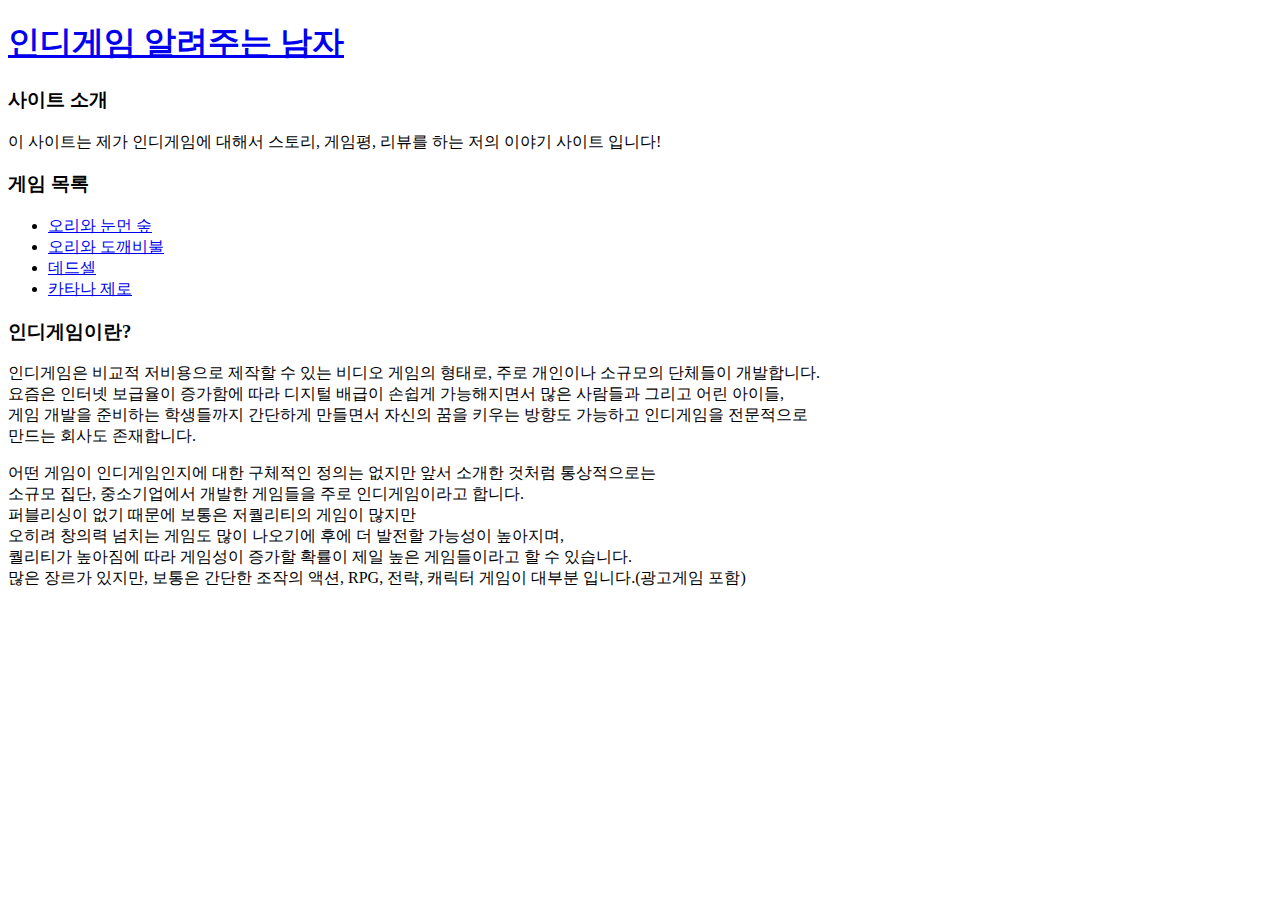
==== index.html @ e9595cd7 "Add files via upload" ====
<!DOCTYPE html>
<html dir="ltr" lang="ko">
<head>
    <meta charset="UTF-8">
    <meta http-equiv="X-UA-Compatible" content="IE=edge">
    <meta name="viewport" content="width=device-width, initial-scale=1.0">
    <title>인디게임 알려주는 남자</title>
    <style>
    body {
        background-image: url("");
        background-repeat: no-repeat;
        background-size: 80%;
    }
    </style>
</head>
<body>
    <h1><a href = "index.html">인디게임 알려주는 남자</a></h1>
    <h3>사이트 소개</h3>
    <p>이 사이트는 제가 인디게임에 대해서 스토리, 게임평, 리뷰를 하는 저의 이야기 사이트 입니다!</p>
    <h3>게임 목록</h3>
    <ul>
        <li><a href = "oriforest.html">오리와 눈먼 숲</a></li>
        <li><a href = "oriwisps.html">오리와 도깨비불</a></li>
        <li><a href = "deadsell.html">데드셀</a></li>
        <li><a href = "katanazero.html">카타나 제로</a></li>
    </ul>
    <h3>인디게임이란?</h3>
    <p>인디게임은 비교적 저비용으로 제작할 수 있는 비디오 게임의 형태로, 주로 개인이나 소규모의 단체들이 개발합니다.<br>
        요즘은 인터넷 보급율이 증가함에 따라 디지털 배급이 손쉽게 가능해지면서 많은 사람들과 그리고 어린 아이들, <br>
        게임 개발을 준비하는 학생들까지 간단하게 만들면서 자신의 꿈을 키우는 방향도 가능하고 인디게임을 전문적으로<br> 
        만드는 회사도 존재합니다.
    </p>
    <p>어떤 게임이 인디게임인지에 대한 구체적인 정의는 없지만 앞서 소개한 것처럼 통상적으로는<br>
        소규모 집단, 중소기업에서 개발한 게임들을 주로 인디게임이라고 합니다. <br>
        퍼블리싱이 없기 때문에 보통은 저퀄리티의 게임이 많지만 <br>
        오히려 창의력 넘치는 게임도 많이 나오기에 후에 더 발전할 가능성이 높아지며, <br>
        퀄리티가 높아짐에 따라 게임성이 증가할 확률이 제일 높은 게임들이라고 할 수 있습니다. <br>
        많은 장르가 있지만, 보통은 간단한 조작의 액션, RPG, 전략, 캐릭터 게임이 대부분 입니다.(광고게임 포함)
    </p>
    <!--Start of Tawk.to Script-->
<script type="text/javascript">
    var Tawk_API=Tawk_API||{}, Tawk_LoadStart=new Date();
    (function(){
    var s1=document.createElement("script"),s0=document.getElementsByTagName("script")[0];
    s1.async=true;
    s1.src='https://embed.tawk.to/6314ac2854f06e12d892a7b6/1gc4c10b4';
    s1.charset='UTF-8';
    s1.setAttribute('crossorigin','*');
    s0.parentNode.insertBefore(s1,s0);
    })();
    </script>
    <!--End of Tawk.to Script-->
</body>
</html>
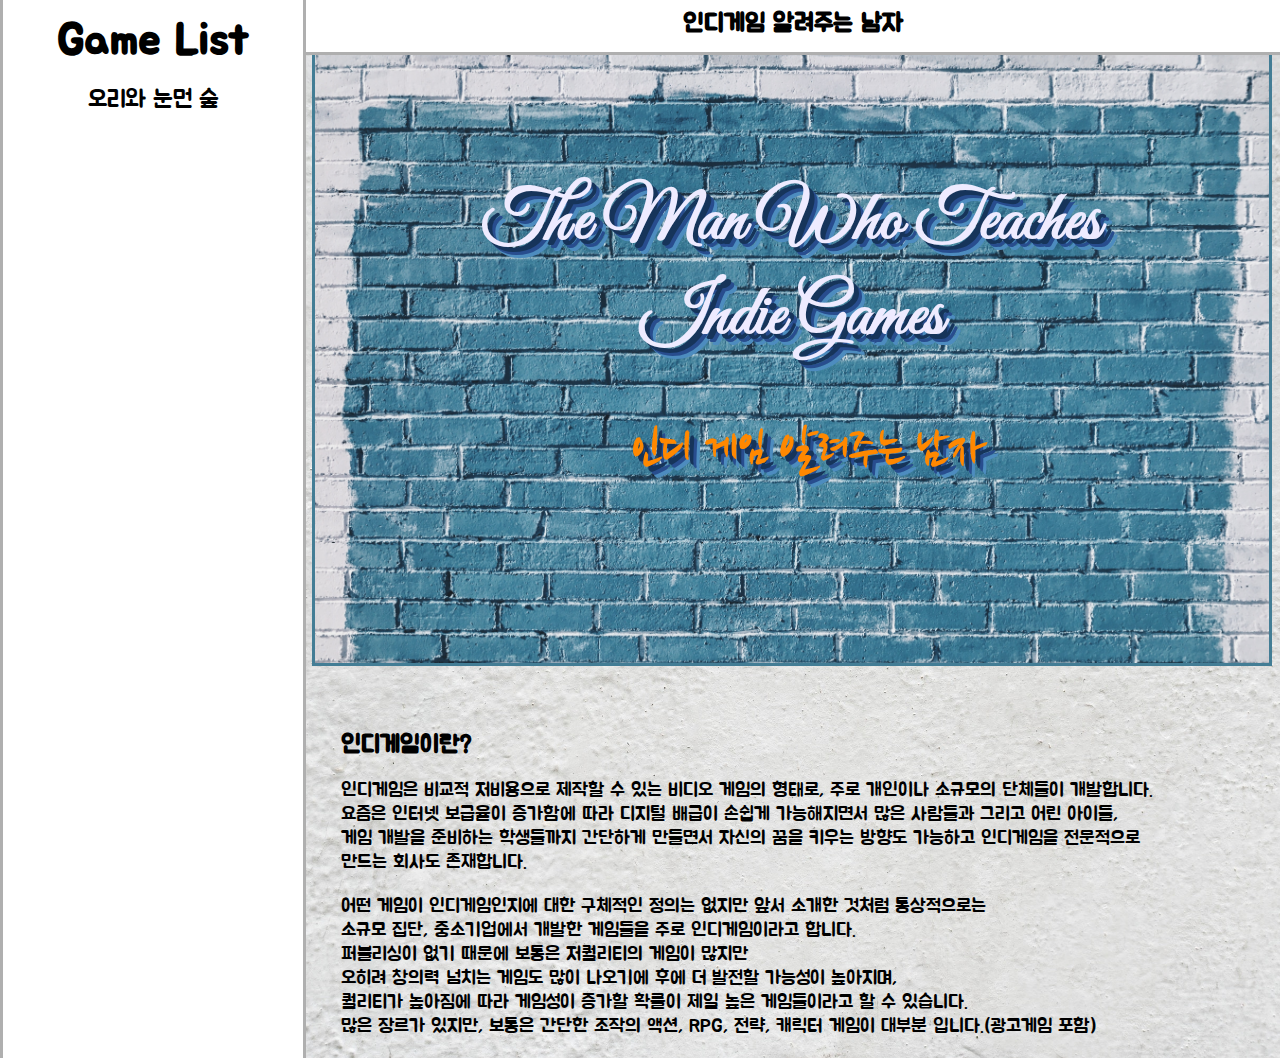
==== commit e4bb1660: "Add files via upload" ====
--- a/index.html
+++ b/index.html
@@ -1,54 +1,49 @@
 <!DOCTYPE html>
-<html dir="ltr" lang="ko">
-<head>
-    <meta charset="UTF-8">
-    <meta http-equiv="X-UA-Compatible" content="IE=edge">
-    <meta name="viewport" content="width=device-width, initial-scale=1.0">
-    <title>인디게임 알려주는 남자</title>
-    <style>
-    body {
-        background-image: url("");
-        background-repeat: no-repeat;
-        background-size: 80%;
-    }
-    </style>
+<html dir = "ltr" lang="ko">
+    <head>
+        <meta charset="UTF-8">
+         <!-- Google tag (gtag.js) -->
+        <script async src="https://www.googletagmanager.com/gtag/js?id=G-BXKY7Z20WE"></script>
+        <script>
+            window.dataLayer = window.dataLayer || [];
+            function gtag(){dataLayer.push(arguments);}
+            gtag('js', new Date());
+            gtag('config', 'G-BXKY7Z20WE');
+        </script>
+        <meta http-equiv="X-UA-Compatible" content="IE=edge">
+        <meta name="viewport" content="width=device-width, initial-scale=1.0">
+        <link href="mainground.css" rel="stylesheet">
+        <title>인디게임 알려주는 남자</title>
+        <div class = "main">
+            <h4><a href="index.html">인디게임 알려주는 남자</a></h4>
+        </div>
+        <nav>
+            <h6>Game List</h6>
+            <ul id = "example2" class = "menu">
+                <li><a href="oriforest.html">오리와 눈먼 숲</a></li>
+            </ul>
+        </nav>
+         <h1><a class = "Mainbanner" href = "index.html">The Man Who Teaches Indie Games</a><br><p style = "font-size :4vw">인디 게임 알려주는 남자</p></h1>
+        <style>
+           @import url('https://fonts.googleapis.com/css2?family=Great+Vibes&display=swap');
+           @import url('https://fonts.googleapis.com/css2?family=Nanum+Brush+Script&display=swap');
+           @import url('https://fonts.googleapis.com/css2?family=Jua&display=swap');
+        </style>
 </head>
+
 <body>
-    <h1><a href = "index.html">인디게임 알려주는 남자</a></h1>
-    <h3>사이트 소개</h3>
-    <p>이 사이트는 제가 인디게임에 대해서 스토리, 게임평, 리뷰를 하는 저의 이야기 사이트 입니다!</p>
-    <h3>게임 목록</h3>
-    <ul>
-        <li><a href = "oriforest.html">오리와 눈먼 숲</a></li>
-        <li><a href = "oriwisps.html">오리와 도깨비불</a></li>
-        <li><a href = "deadsell.html">데드셀</a></li>
-        <li><a href = "katanazero.html">카타나 제로</a></li>
-    </ul>
-    <h3>인디게임이란?</h3>
-    <p>인디게임은 비교적 저비용으로 제작할 수 있는 비디오 게임의 형태로, 주로 개인이나 소규모의 단체들이 개발합니다.<br>
-        요즘은 인터넷 보급율이 증가함에 따라 디지털 배급이 손쉽게 가능해지면서 많은 사람들과 그리고 어린 아이들, <br>
-        게임 개발을 준비하는 학생들까지 간단하게 만들면서 자신의 꿈을 키우는 방향도 가능하고 인디게임을 전문적으로<br> 
-        만드는 회사도 존재합니다.
-    </p>
-    <p>어떤 게임이 인디게임인지에 대한 구체적인 정의는 없지만 앞서 소개한 것처럼 통상적으로는<br>
-        소규모 집단, 중소기업에서 개발한 게임들을 주로 인디게임이라고 합니다. <br>
-        퍼블리싱이 없기 때문에 보통은 저퀄리티의 게임이 많지만 <br>
-        오히려 창의력 넘치는 게임도 많이 나오기에 후에 더 발전할 가능성이 높아지며, <br>
-        퀄리티가 높아짐에 따라 게임성이 증가할 확률이 제일 높은 게임들이라고 할 수 있습니다. <br>
-        많은 장르가 있지만, 보통은 간단한 조작의 액션, RPG, 전략, 캐릭터 게임이 대부분 입니다.(광고게임 포함)
-    </p>
-    <!--Start of Tawk.to Script-->
-<script type="text/javascript">
-    var Tawk_API=Tawk_API||{}, Tawk_LoadStart=new Date();
-    (function(){
-    var s1=document.createElement("script"),s0=document.getElementsByTagName("script")[0];
-    s1.async=true;
-    s1.src='https://embed.tawk.to/6314ac2854f06e12d892a7b6/1gc4c10b4';
-    s1.charset='UTF-8';
-    s1.setAttribute('crossorigin','*');
-    s0.parentNode.insertBefore(s1,s0);
-    })();
-    </script>
-    <!--End of Tawk.to Script-->
+    <h2>인디게임이란?</h2>
+        <p>인디게임은 비교적 저비용으로 제작할 수 있는 비디오 게임의 형태로, 주로 개인이나 소규모의 단체들이 개발합니다.<br>
+            요즘은 인터넷 보급율이 증가함에 따라 디지털 배급이 손쉽게 가능해지면서 많은 사람들과 그리고 어린 아이들, <br>
+            게임 개발을 준비하는 학생들까지 간단하게 만들면서 자신의 꿈을 키우는 방향도 가능하고 인디게임을 전문적으로<br> 
+            만드는 회사도 존재합니다.
+        </p>
+        <p>어떤 게임이 인디게임인지에 대한 구체적인 정의는 없지만 앞서 소개한 것처럼 통상적으로는<br>
+            소규모 집단, 중소기업에서 개발한 게임들을 주로 인디게임이라고 합니다. <br>
+            퍼블리싱이 없기 때문에 보통은 저퀄리티의 게임이 많지만 <br>
+            오히려 창의력 넘치는 게임도 많이 나오기에 후에 더 발전할 가능성이 높아지며, <br>
+            퀄리티가 높아짐에 따라 게임성이 증가할 확률이 제일 높은 게임들이라고 할 수 있습니다. <br>
+            많은 장르가 있지만, 보통은 간단한 조작의 액션, RPG, 전략, 캐릭터 게임이 대부분 입니다.(광고게임 포함)
+        </p>
 </body>
 </html>--- a/mainground.css
+++ b/mainground.css
@@ -0,0 +1,98 @@
+body{
+    background-image:url("img/gameimg.jpg");
+    background-size: cover;
+    margin-left: 306px;
+}
+
+img.static{
+    position:static;
+}
+.Mainbanner{
+    color:rgb(238, 235, 255);
+    text-shadow: 5px 5px #16345A, 8px 8px #284D8E, 11px 11px #4D8CBF;
+    font-family: 'Great Vibes', cursive;
+}
+a{
+    color:black;
+    text-decoration:none;  
+}
+h1{
+    top:0;
+    margin-left: 0.5vw;
+    margin-bottom: 5vw;
+    padding:10vw;
+    background-image:url("img/gameimg4.jpg");
+    background-size:cover;
+    font-size:5.5vw;
+    border:3px solid rgb(67, 125, 149);
+    text-align: center;
+    color:rgb(255, 136, 0);
+    font-family: 'Nanum Brush Script', cursive;
+    text-shadow: 5px 5px #16345A, 8px 8px #284D8E, 11px 11px #4D8CBF;
+}
+h2, h3, p, img{
+    margin-left: 35px;
+}
+p{
+    font-size:120%;
+}
+h4{
+    top: 0;
+    margin-top:8px;
+    margin-bottom:0.5px;
+    font-size:25px;
+    text-align: center;
+}
+h6{ 
+    font-size:45px;
+    text-align:center;
+    margin-top:1vw;
+    margin-bottom:1vw;
+}
+.main{
+    position: fixed;
+    top: 0vw;
+    /* width: 100% */
+    left: 306px;
+    right: 0;
+    padding-bottom: 1vw;
+    border-bottom:3px solid  rgb(175, 175, 175);
+    background-color: rgb(255, 255, 255);
+}
+nav{     
+    top:0;
+    left: 0;  
+    width:300px;
+    background-color: rgb(255, 255, 255);
+    border:3px solid  rgb(175, 175, 175);
+    border-top:none;
+    position:fixed; /*공중에 떠서 공간을 차지하지 않음*/
+    height:200%;    /*fixed를 해서 높이 100%가 가능해진다*/
+}
+#example2 {
+    padding-left: 0;
+}
+ 
+#example2 li {
+    list-style: none;
+}
+ul.li{
+    list-style-type: none;
+}
+html, body{
+    font-family: 'Jua', sans-serif;
+}
+.menu li a{
+   
+    text-align:center;
+    height:30px;
+    line-height:30px;
+    display:block;
+    padding:0 20px;
+    font-size:24px;
+    color:rgb(0, 0, 0);
+}
+.menu li a:hover{background-color:rgb(67, 125, 149); color:rgb(255, 136, 0);}
+iframe, img{
+    margin-right:40px;
+}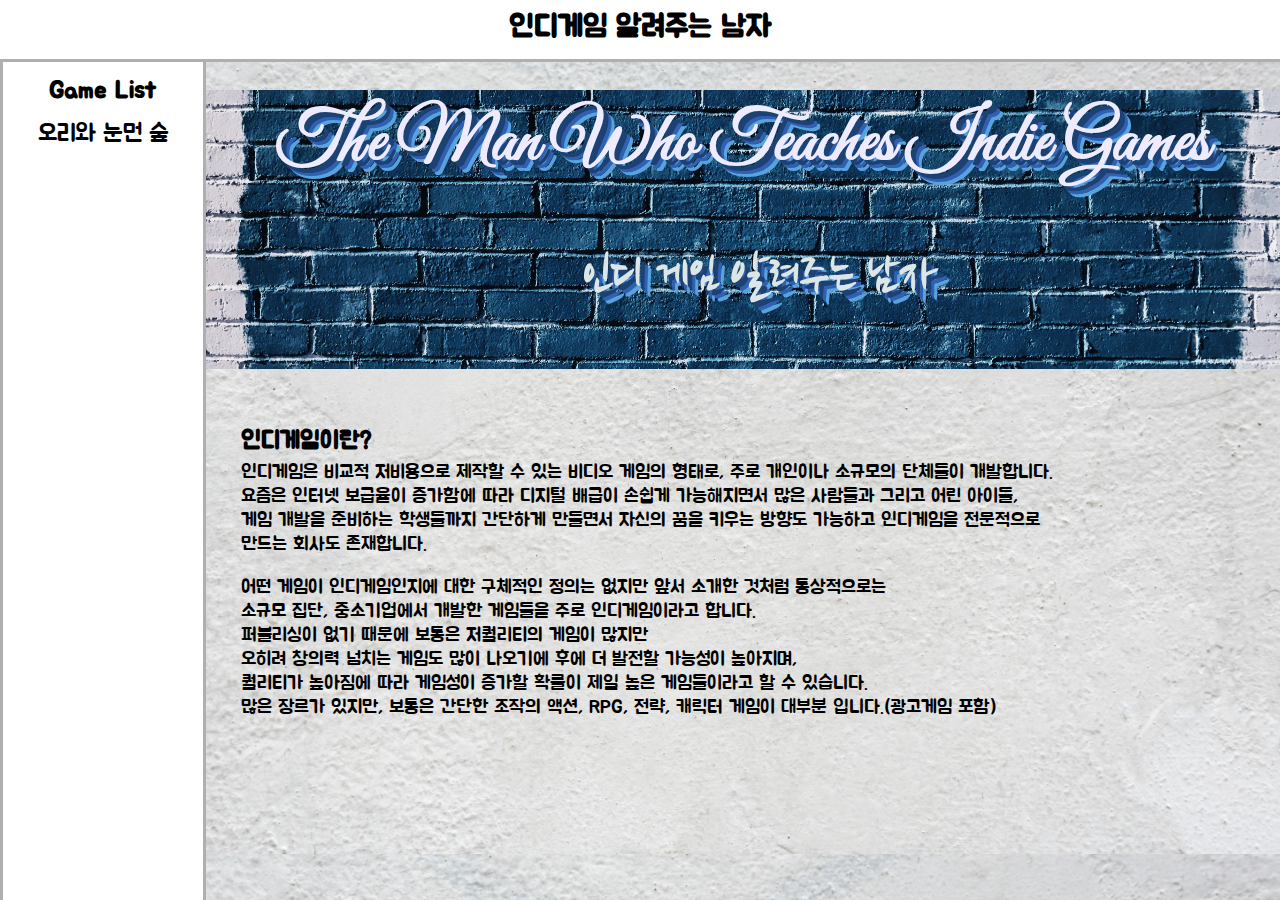
==== commit 4eb63c9a: "Add files via upload" ====
--- a/index.html
+++ b/index.html
@@ -14,15 +14,16 @@
         <meta name="viewport" content="width=device-width, initial-scale=1.0">
         <link href="mainground.css" rel="stylesheet">
         <title>인디게임 알려주는 남자</title>
+        <nav>
+            <h6><br></h6>
+            <ul id = "example2" class = "menu">
+                <li><h6>Game List</h6></li>
+                <li><a href="oriforest.html">오리와 눈먼 숲</a></li>
+            </ul>
+        </nav>
         <div class = "main">
             <h4><a href="index.html">인디게임 알려주는 남자</a></h4>
         </div>
-        <nav>
-            <h6>Game List</h6>
-            <ul id = "example2" class = "menu">
-                <li><a href="oriforest.html">오리와 눈먼 숲</a></li>
-            </ul>
-        </nav>
          <h1><a class = "Mainbanner" href = "index.html">The Man Who Teaches Indie Games</a><br><p style = "font-size :4vw">인디 게임 알려주는 남자</p></h1>
         <style>
            @import url('https://fonts.googleapis.com/css2?family=Great+Vibes&display=swap');
@@ -32,7 +33,7 @@
 </head>
 
 <body>
-    <h2>인디게임이란?</h2>
+    <h2 style = "line-height:0px;">인디게임이란?</h2>
         <p>인디게임은 비교적 저비용으로 제작할 수 있는 비디오 게임의 형태로, 주로 개인이나 소규모의 단체들이 개발합니다.<br>
             요즘은 인터넷 보급율이 증가함에 따라 디지털 배급이 손쉽게 가능해지면서 많은 사람들과 그리고 어린 아이들, <br>
             게임 개발을 준비하는 학생들까지 간단하게 만들면서 자신의 꿈을 키우는 방향도 가능하고 인디게임을 전문적으로<br> 
--- a/mainground.css
+++ b/mainground.css
@@ -1,7 +1,8 @@
 body{
     background-image:url("img/gameimg.jpg");
     background-size: cover;
-    margin-left: 306px;
+    margin-left: 206px;
+    margin-right:0;
 }
 
 img.static{
@@ -9,26 +10,28 @@
 }
 .Mainbanner{
     color:rgb(238, 235, 255);
-    text-shadow: 5px 5px #16345A, 8px 8px #284D8E, 11px 11px #4D8CBF;
     font-family: 'Great Vibes', cursive;
 }
 a{
     color:black;
-    text-decoration:none;  
+    text-decoration:none;
 }
 h1{
     top:0;
-    margin-left: 0.5vw;
-    margin-bottom: 5vw;
-    padding:10vw;
-    background-image:url("img/gameimg4.jpg");
-    background-size:cover;
+    margin-left: 0vw;
+    margin-right: 0vmin;
+    margin-top: 10vmin;
+    margin-bottom: 8vmin;
+    background-image:url("img/gameimg1.jpg");
+    background-repeat: no-repeat;
+    background-position: center;
+    background-size: cover;
+    padding:1vmin;
     font-size:5.5vw;
-    border:3px solid rgb(67, 125, 149);
     text-align: center;
-    color:rgb(255, 136, 0);
+    color:rgb(220, 230, 230);
     font-family: 'Nanum Brush Script', cursive;
-    text-shadow: 5px 5px #16345A, 8px 8px #284D8E, 11px 11px #4D8CBF;
+    text-shadow: 5px 5px #1c4274, 8px 8px #3160b1, 11px 11px #57a2df;
 }
 h2, h3, p, img{
     margin-left: 35px;
@@ -40,11 +43,11 @@
     top: 0;
     margin-top:8px;
     margin-bottom:0.5px;
-    font-size:25px;
+    font-size:30px;
     text-align: center;
 }
 h6{ 
-    font-size:45px;
+    font-size:25px;
     text-align:center;
     margin-top:1vw;
     margin-bottom:1vw;
@@ -53,16 +56,16 @@
     position: fixed;
     top: 0vw;
     /* width: 100% */
-    left: 306px;
+    left:0;
     right: 0;
     padding-bottom: 1vw;
     border-bottom:3px solid  rgb(175, 175, 175);
     background-color: rgb(255, 255, 255);
 }
 nav{     
-    top:0;
+    top:15px;
     left: 0;  
-    width:300px;
+    width:200px;
     background-color: rgb(255, 255, 255);
     border:3px solid  rgb(175, 175, 175);
     border-top:none;
@@ -83,7 +86,6 @@
     font-family: 'Jua', sans-serif;
 }
 .menu li a{
-   
     text-align:center;
     height:30px;
     line-height:30px;
@@ -92,7 +94,7 @@
     font-size:24px;
     color:rgb(0, 0, 0);
 }
-.menu li a:hover{background-color:rgb(67, 125, 149); color:rgb(255, 136, 0);}
+.menu li a:hover{background-color:rgb(13, 43, 69); color:rgb(255, 255, 255);}
 iframe, img{
     margin-right:40px;
 }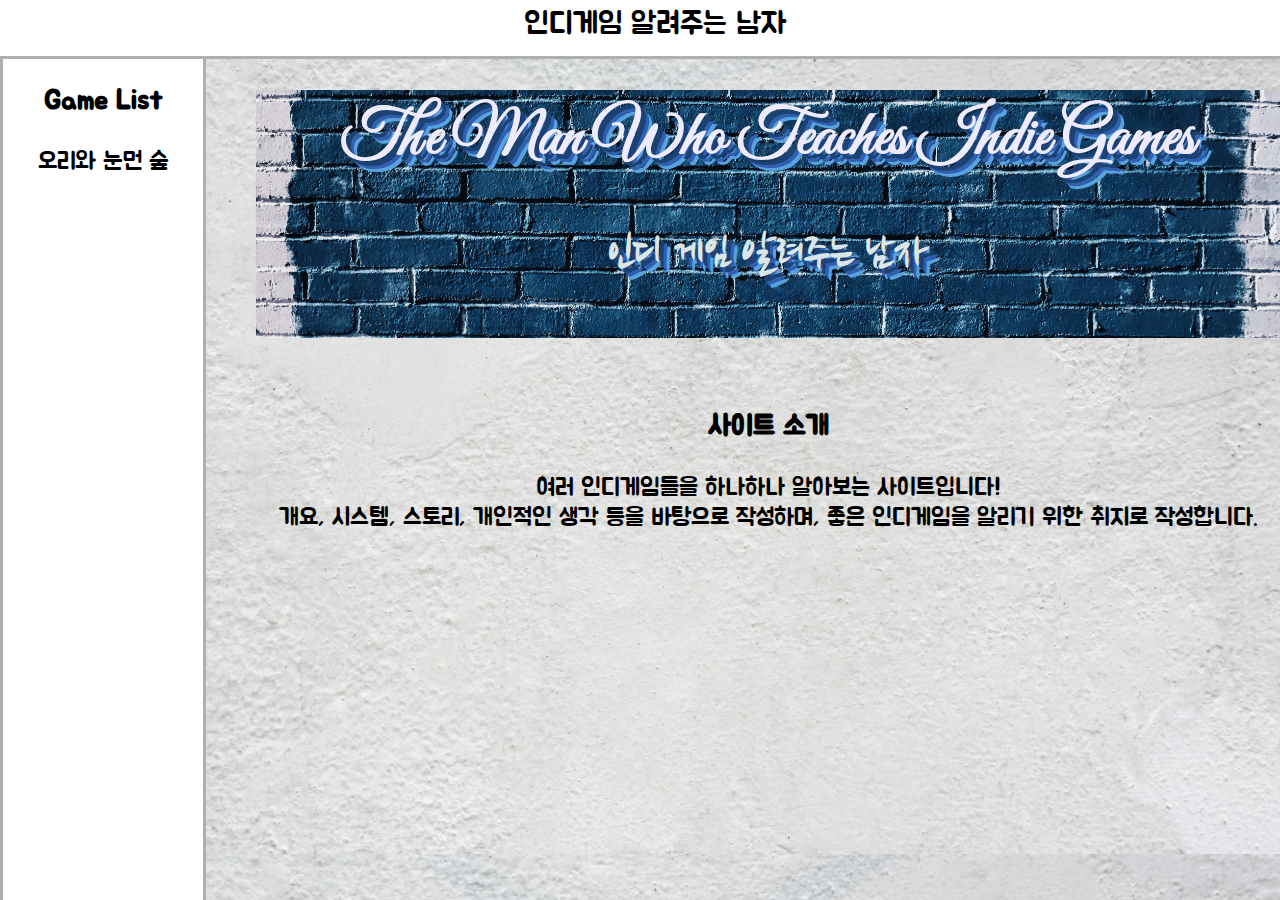
==== commit e670f69e: "Add files via upload" ====
--- a/index.html
+++ b/index.html
@@ -1,50 +1,51 @@
 <!DOCTYPE html>
-<html dir = "ltr" lang="ko">
-    <head>
-        <meta charset="UTF-8">
-         <!-- Google tag (gtag.js) -->
-        <script async src="https://www.googletagmanager.com/gtag/js?id=G-BXKY7Z20WE"></script>
-        <script>
-            window.dataLayer = window.dataLayer || [];
-            function gtag(){dataLayer.push(arguments);}
-            gtag('js', new Date());
-            gtag('config', 'G-BXKY7Z20WE');
-        </script>
-        <meta http-equiv="X-UA-Compatible" content="IE=edge">
-        <meta name="viewport" content="width=device-width, initial-scale=1.0">
-        <link href="mainground.css" rel="stylesheet">
-        <title>인디게임 알려주는 남자</title>
-        <nav>
-            <h6><br></h6>
+<html lang="en">
+<head>
+    <meta charset="UTF-8">
+    <!-- Google tag (gtag.js) -->
+    <script async src="https://www.googletagmanager.com/gtag/js?id=G-BXKY7Z20WE"></script>
+    <script>
+        window.dataLayer = window.dataLayer || [];
+        function gtag(){dataLayer.push(arguments);}
+        gtag('js', new Date());
+        gtag('config', 'G-BXKY7Z20WE');
+    </script>
+    <meta http-equiv="X-UA-Compatible" content="IE=edge">
+    <meta name="viewport" content="width=device-width, initial-scale=1.0">
+    <link href="mainstyle.css" rel="stylesheet">
+    <title>인디게임 알려주는 남자</title>
+    <div id = "grid">
+        <input id="check-btn" type="checkbox"/>
+        <label for="check-btn">≡</label>
+        <nav class = "menubars">
             <ul id = "example2" class = "menu">
-                <li><h6>Game List</h6></li>
+                <li><h3 class = "gameli">Game List</h3></li>
                 <li><a href="oriforest.html">오리와 눈먼 숲</a></li>
             </ul>
-        </nav>
+        </nav>    
         <div class = "main">
-            <h4><a href="index.html">인디게임 알려주는 남자</a></h4>
+            <a href="index.html">인디게임 알려주는 남자</a>
         </div>
-         <h1><a class = "Mainbanner" href = "index.html">The Man Who Teaches Indie Games</a><br><p style = "font-size :4vw">인디 게임 알려주는 남자</p></h1>
-        <style>
-           @import url('https://fonts.googleapis.com/css2?family=Great+Vibes&display=swap');
-           @import url('https://fonts.googleapis.com/css2?family=Nanum+Brush+Script&display=swap');
-           @import url('https://fonts.googleapis.com/css2?family=Jua&display=swap');
-        </style>
+    </div>
 </head>
-
 <body>
-    <h2 style = "line-height:0px;">인디게임이란?</h2>
-        <p>인디게임은 비교적 저비용으로 제작할 수 있는 비디오 게임의 형태로, 주로 개인이나 소규모의 단체들이 개발합니다.<br>
-            요즘은 인터넷 보급율이 증가함에 따라 디지털 배급이 손쉽게 가능해지면서 많은 사람들과 그리고 어린 아이들, <br>
-            게임 개발을 준비하는 학생들까지 간단하게 만들면서 자신의 꿈을 키우는 방향도 가능하고 인디게임을 전문적으로<br> 
-            만드는 회사도 존재합니다.
-        </p>
-        <p>어떤 게임이 인디게임인지에 대한 구체적인 정의는 없지만 앞서 소개한 것처럼 통상적으로는<br>
-            소규모 집단, 중소기업에서 개발한 게임들을 주로 인디게임이라고 합니다. <br>
-            퍼블리싱이 없기 때문에 보통은 저퀄리티의 게임이 많지만 <br>
-            오히려 창의력 넘치는 게임도 많이 나오기에 후에 더 발전할 가능성이 높아지며, <br>
-            퀄리티가 높아짐에 따라 게임성이 증가할 확률이 제일 높은 게임들이라고 할 수 있습니다. <br>
-            많은 장르가 있지만, 보통은 간단한 조작의 액션, RPG, 전략, 캐릭터 게임이 대부분 입니다.(광고게임 포함)
-        </p>
+    <h1 class = "mainbanner"><a href = "index.html" style = "color:rgb(238, 235, 255);">The Man Who Teaches Indie Games</a><br><p class = "suv">인디 게임 알려주는 남자</p></h1>
+    <h3 style = "text-align: center;">사이트 소개</h3>
+    <p style = "text-align: center;">여러 인디게임들을 하나하나 알아보는 사이트입니다!<br>
+        개요, 시스템, 스토리, 개인적인 생각 등을 바탕으로 작성하며,
+        좋은 인디게임을 알리기 위한 취지로 작성합니다. 
+    </p>
+    <!--Start of Tawk.to Script-->
+    <script type="text/javascript">
+        var Tawk_API=Tawk_API||{}, Tawk_LoadStart=new Date();
+        (function(){
+        var s1=document.createElement("script"),s0=document.getElementsByTagName("script")[0];
+        s1.async=true;
+        s1.src='https://embed.tawk.to/6314ac2854f06e12d892a7b6/1gc4c10b4';
+        s1.charset='UTF-8';
+        s1.setAttribute('crossorigin','*');
+        s0.parentNode.insertBefore(s1,s0);
+        })();
+    </script>
 </body>
 </html>--- a/mainstyle.css
+++ b/mainstyle.css
@@ -0,0 +1,301 @@
+@import url('https://fonts.googleapis.com/css2?family=Great+Vibes&display=swap');
+@import url('https://fonts.googleapis.com/css2?family=Nanum+Brush+Script&display=swap');
+@import url('https://fonts.googleapis.com/css2?family=Jua&display=swap');
+html, body{
+    font-family: 'Jua', sans-serif;
+}
+#example2 {
+    padding-left: 0;
+}
+
+#example2 li {
+    list-style: none;
+}
+.menubars ul.li{
+    list-style-type: none;
+}
+.menu li a:hover{background-color:rgb(13, 43, 69); color:rgb(255, 255, 255);}
+ul{
+    list-style: none;
+}
+@media all and (max-width: 768px){ /*모바일*/
+    #grid{
+        position: fixed;
+        display:grid;
+        grid-template-columns: 7vw 1fr;
+        border-bottom:3px solid  rgb(175, 175, 175);
+        /* width: 100% */
+        top:0;
+        left:0;
+        right: 0;
+        padding-top:8px;
+        background-color: rgb(255, 255, 255);
+    }
+    .main{
+        font-size:20px;
+        padding-top:5px;
+        text-align: center;
+    }
+    a{
+        text-decoration-line: none;
+        color:black;
+    }
+	#check-btn { 
+        display: none;
+    }
+    #check-btn:checked ~ .menubars { 
+        display: block;
+        top:46px;
+        left: 0;  
+        width:150px;
+        background-color: rgb(255, 255, 255);
+        border:3px solid  rgb(175, 175, 175);
+        position:fixed; /*공중에 떠서 공간을 차지하지 않음*/
+        height:200%;    /*fixed를 해서 높이 100%가 가능해진다*/ 
+    } 
+    label{
+        font-size:25px;
+        padding-left:10px;
+        top:0;
+    }
+    .menubars { 
+        display: none;
+    }
+    
+    .mainbanner{
+        font-family: 'Great Vibes', cursive;
+        top:0;
+        margin-left: 0vmin;
+        margin-right: 0vmin;
+        margin-top: 0vmin;
+        margin-bottom: 20vmin;
+        background-image:url("img/gameimg1.jpg");
+        background-repeat: no-repeat;
+        background-position: center;
+        background-size: cover;
+        padding-top:20vmin;
+        font-size:10vw;
+        text-align: center;
+        font-family: 'Great Vibes', cursive;
+        text-shadow: 2px 2px #1c4274, 4px 4px #3160b1, 6px 6px #57a2df;
+    }
+    .suv{
+        font-size :6.5vw;
+        color:rgb(220, 230, 230);
+        font-family: 'Nanum Brush Script', cursive;
+        padding-bottom:14vmin;
+    }
+    body{
+        background-image:url("img/gameimg.jpg");
+        background-size: cover;
+        font-size:4vw;
+        text-align:center;
+    }
+    img.static{
+        position:static;
+    }
+    .menu li a{
+        text-align:center;
+        height:30px;
+        line-height:30px;
+        display:block;
+        padding:0 20px;
+        font-size:15px;
+        color:rgb(0, 0, 0);
+    }
+    .embed-container{
+        width:75vmin;
+        height: 50vmin;
+    }
+}
+@media all and (min-width: 768px) and (max-width: 1099px){/*태블릿*/
+	#grid{
+        position: fixed;
+        display:grid;
+        grid-template-columns: 7vw 1fr;
+        border-bottom:3px solid  rgb(175, 175, 175);
+        /* width: 100% */
+        top:0;
+        left:0;
+        right: 0;
+        padding-top:8px;
+        background-color: rgb(255, 255, 255);
+    }
+    .main{
+        font-size:30px;
+        padding-top:5px;
+        text-align: center;
+    }
+    a{
+        text-decoration-line: none;
+        color:black;
+    }
+	#check-btn { 
+        display: none;
+    }
+    #check-btn:checked ~ .menubars { 
+        display: block;
+        top:52px;
+        left: 0;  
+        width:200px;
+        background-color: rgb(255, 255, 255);
+        border:3px solid  rgb(175, 175, 175);
+        position:fixed; /*공중에 떠서 공간을 차지하지 않음*/
+        height:200%;    /*fixed를 해서 높이 100%가 가능해진다*/ 
+    } 
+    label{
+        font-size:30px;
+        padding-left:10px;
+        top:0;
+    }
+    .menubars { 
+        display: none;
+    }
+    
+    .mainbanner{
+        font-family: 'Great Vibes', cursive;
+        top:0;
+        margin-left: 0vmin;
+        margin-right: 0vmin;
+        margin-top: 0vmin;
+        margin-bottom: 20vmin;
+        background-image:url("img/gameimg1.jpg");
+        background-repeat: no-repeat;
+        background-position: center;
+        background-size: cover;
+        padding-top:20vmin;
+        font-size:10vw;
+        text-align: center;
+        font-family: 'Great Vibes', cursive;
+        text-shadow: 2px 2px #1c4274, 4px 4px #3160b1, 6px 6px #57a2df;
+    }
+    .suv{
+        font-size :6.5vw;
+        color:rgb(220, 230, 230);
+        font-family: 'Nanum Brush Script', cursive;
+        padding-bottom:14vmin;
+    }
+    body{
+        background-image:url("img/gameimg.jpg");
+        background-size: cover;
+        font-size:2.4vw;
+    }
+    img.static{
+        position:static;
+    }
+    .menu li a{
+        text-align:center;
+        height:30px;
+        line-height:30px;
+        display:block;
+        padding:0 20px;
+        font-size:20px;
+        color:rgb(0, 0, 0);
+    }
+    .gameli{
+        text-align:center;
+        font-size:24px;
+    }
+    .embed-container{
+        width:640px;
+        height:360px;
+    }
+}
+
+@media all and (min-width: 1100px){ /*데스크탑*/
+    #grid{
+        position: fixed;
+        display:grid;
+        text-align: center;
+        border-bottom:3px solid  rgb(175, 175, 175);
+        top:0;
+        left:0;
+        right: 0;
+        
+        background-color: rgb(255, 255, 255);
+    }
+	body{
+        background-image:url("img/gameimg.jpg");
+        background-size: cover;
+        margin-left: 20vw;
+        margin-right:0;
+        max-width:1200px;
+        font-size:24px;
+    }
+    img.static{
+        position:static;
+    }
+    a{
+        color:black;
+        text-decoration:none;
+    }
+    .mainbanner{
+        top:0;
+        margin-left: 0;
+        margin-right: 0;
+        margin-top: 10vmin;
+        margin-bottom: 8vmin;
+        background-image:url("img/gameimg1.jpg");
+        background-repeat: no-repeat;
+        background-position: center;
+        background-size: cover;
+        max-width:1200px;
+        max-height: 400px;
+        padding:1vmin;
+        font-size:5vw;
+        text-align: center;
+        color:rgb(238, 235, 255);
+        font-family: 'Great Vibes', cursive;
+        text-shadow: 5px 5px #1c4274, 8px 8px #3160b1, 11px 11px #57a2df;
+    }
+    .suv{
+        font-size :3.6vw;
+        color:rgb(220, 230, 230);
+        font-family: 'Nanum Brush Script', cursive;
+    }
+    .main{
+        position: fixed;
+        top: 0vw;
+        left:0;
+        right: 0;
+        font-size:30px;
+        padding-top:5px;
+        padding-left:30px;
+        padding-bottom: 1vw;
+        border-bottom:3px solid  rgb(175, 175, 175);
+        background-color: rgb(255, 255, 255);
+    }
+    .menubars {     
+        top:56px;
+        left: 0;  
+        width:200px;
+        background-color: rgb(255, 255, 255);
+        border:3px solid  rgb(175, 175, 175);
+        border-top:none;
+        position:fixed;
+        height:200%;    
+    }
+    iframe, img{
+        margin-right:40px;
+    }
+    label{
+        display: none;
+    }
+    .menu li a{
+        text-align:center;
+        height:30px;
+        line-height:30px;
+        display:block;
+        padding:0 20px;
+        font-size:24px;
+        color:rgb(0, 0, 0);
+    }
+    .gameli{
+        text-align: center;
+        font-size:28px;
+    }
+    .embed-container{
+        width:105vmin;
+        height:60vmin;
+    }
+}